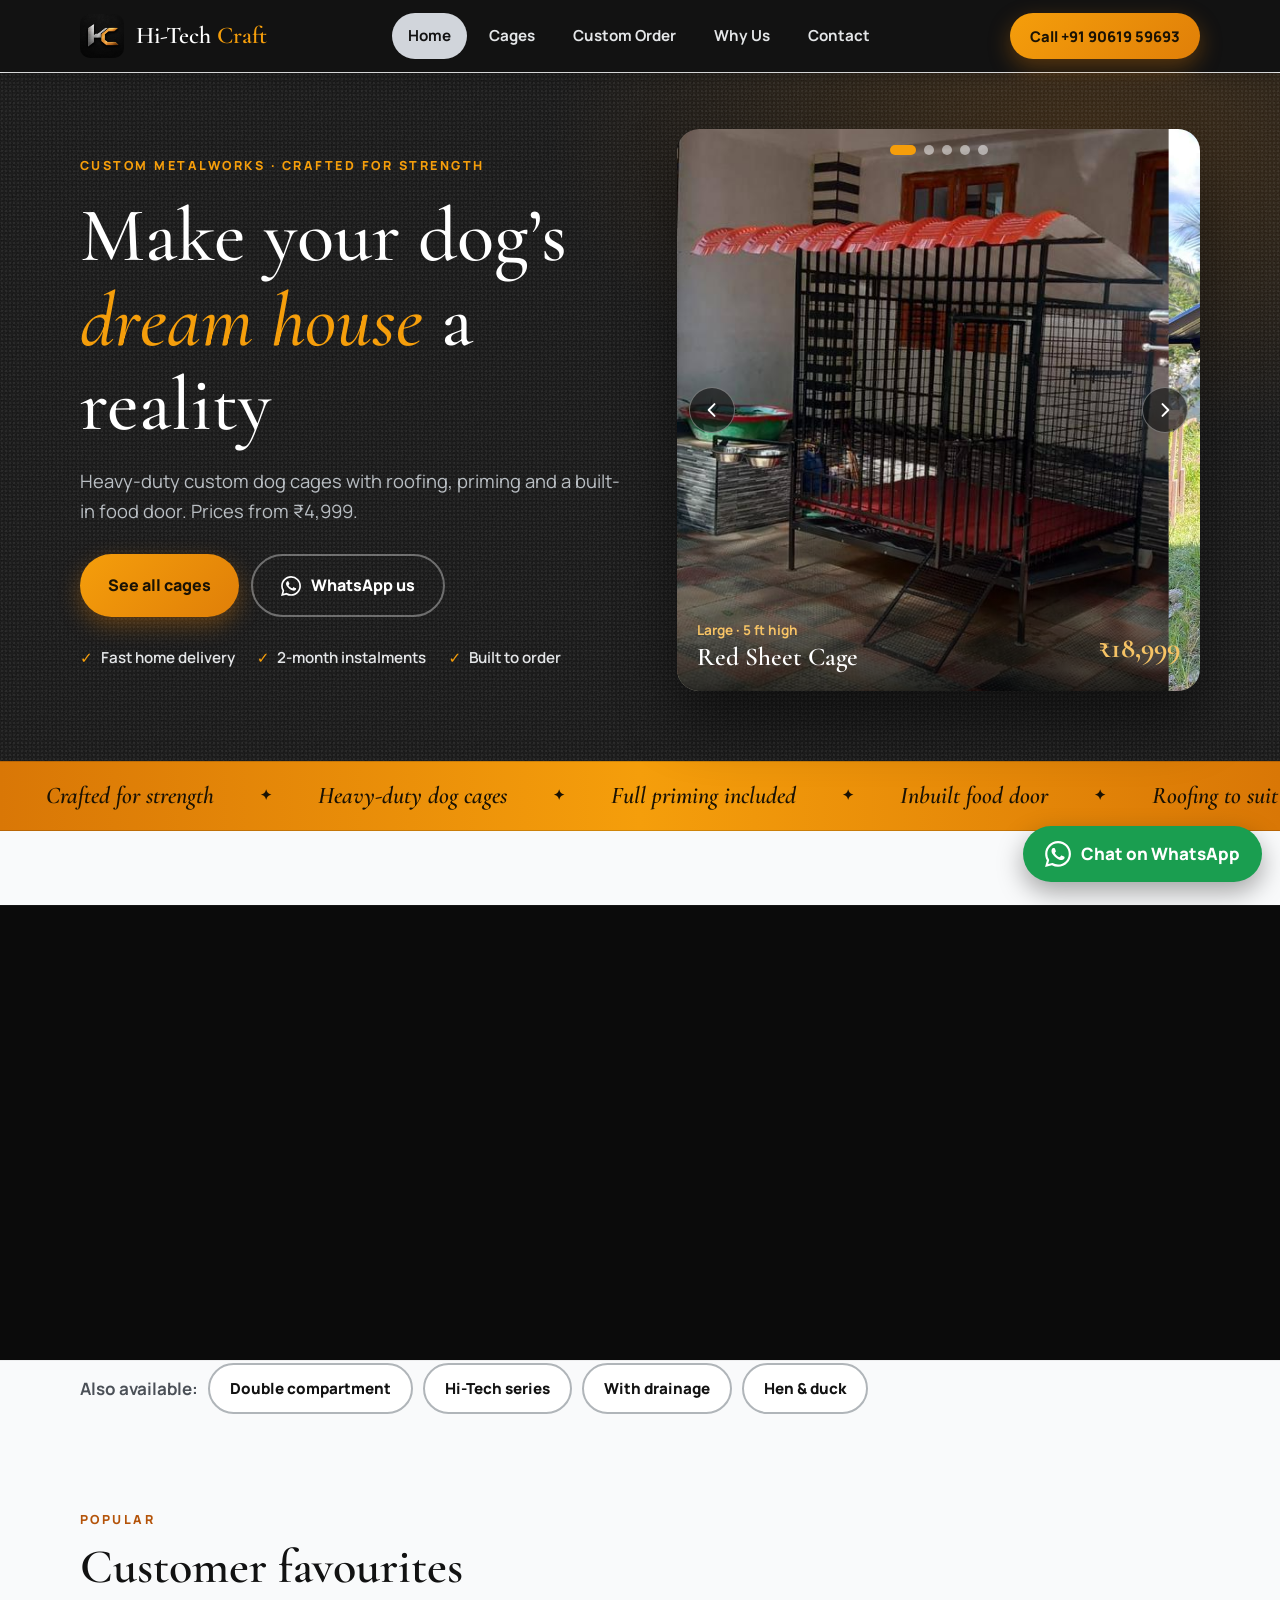
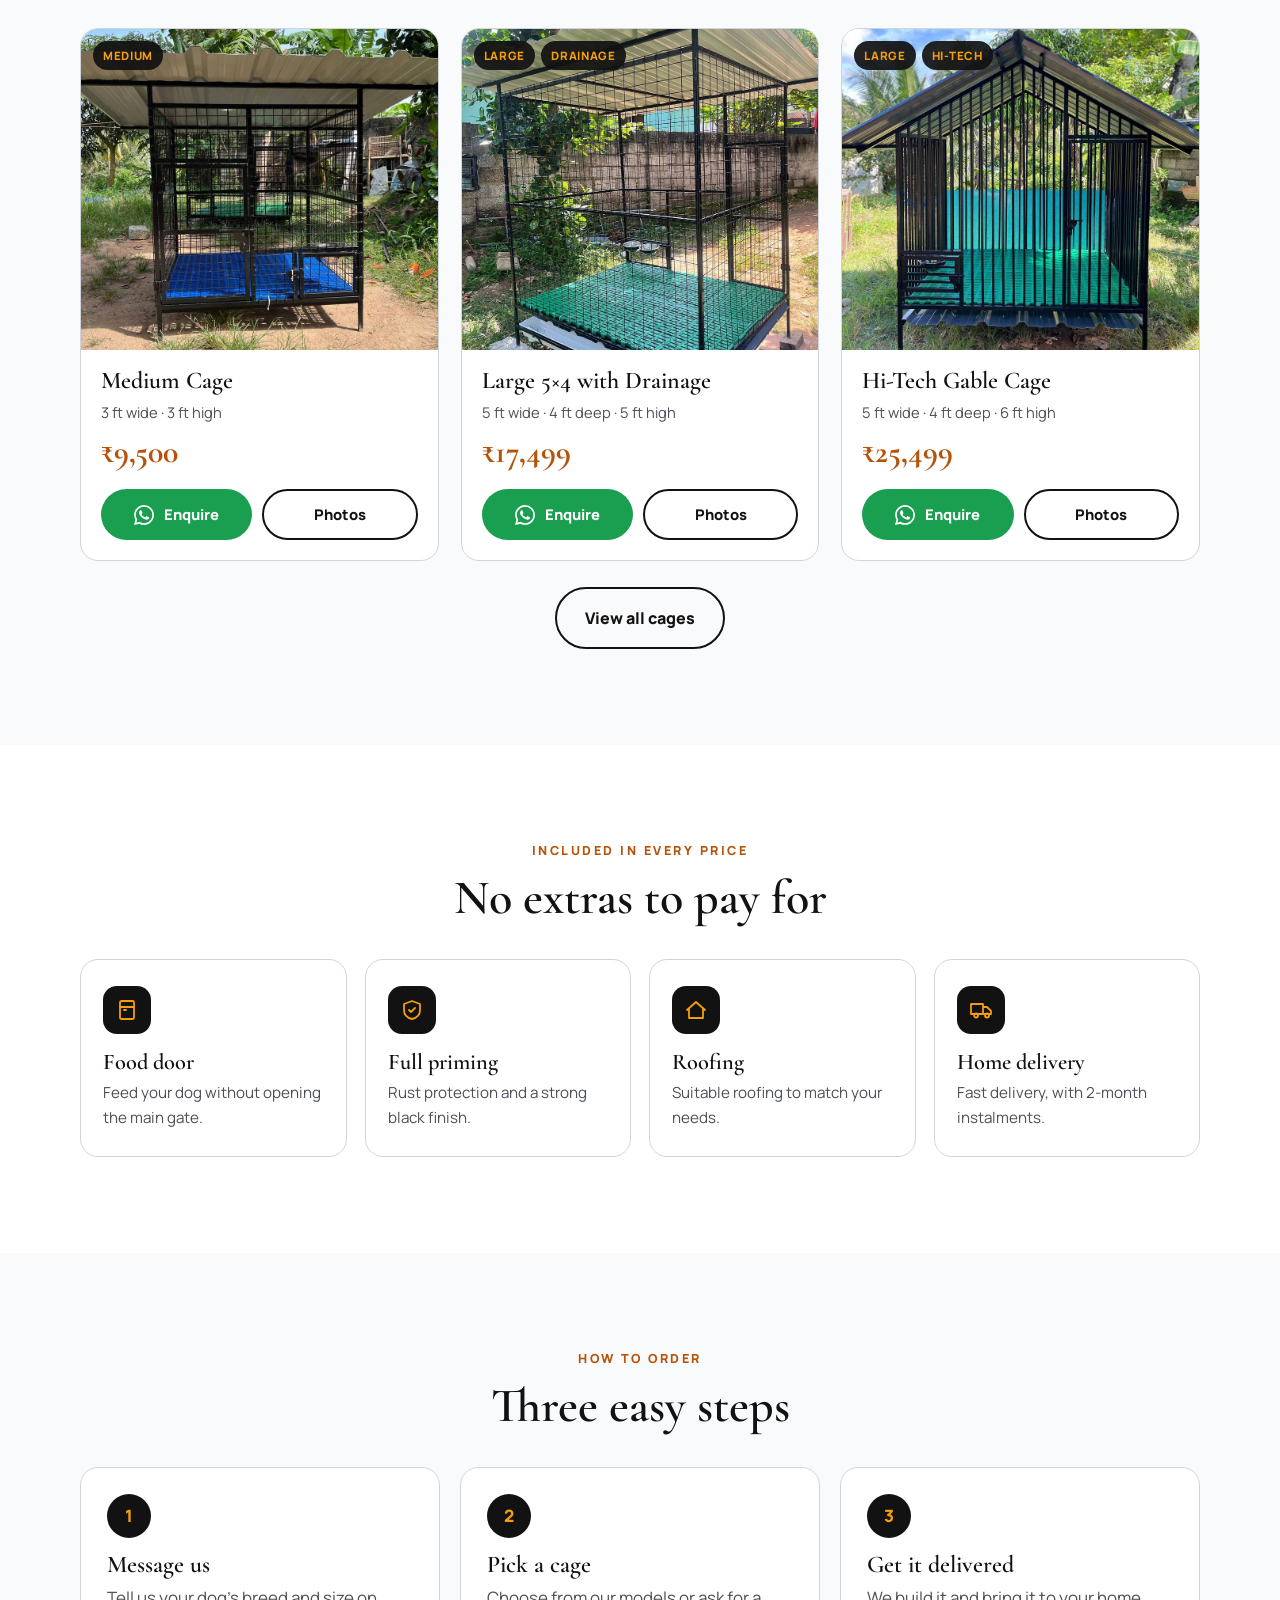
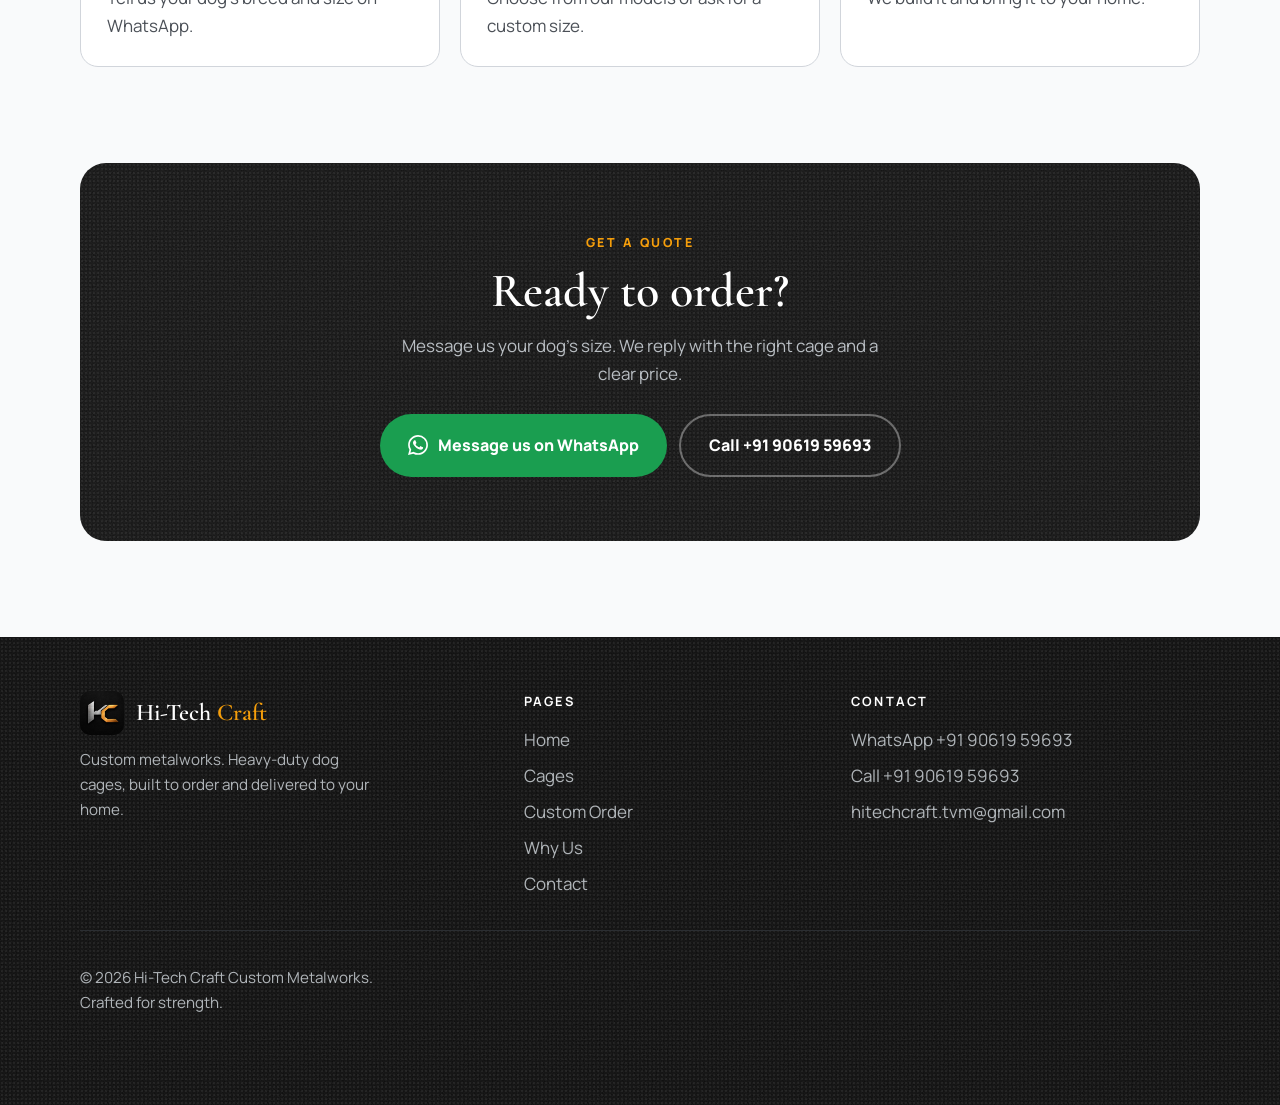
==== index.html @ 1e5988b5 "Add files via upload" ====
<!doctype html>
<html lang="en">
<head>
<meta charset="utf-8">
<meta name="viewport" content="width=device-width,initial-scale=1">
<title>Hi-Tech Craft | Custom Dog Cages</title>
<meta name="description" content="Heavy-duty custom dog cages from ₹4,999 with roofing, priming and a food door. Home delivery and 2-month instalments.">
<link rel="preconnect" href="https://fonts.googleapis.com"><link rel="preconnect" href="https://fonts.gstatic.com" crossorigin>
<link href="https://fonts.googleapis.com/css2?family=Cormorant+Garamond:ital,wght@0,500;0,600;0,700;1,500&family=Manrope:wght@500;600;700;800&display=swap" rel="stylesheet">
<link rel="stylesheet" href="css/style.css">
<script>(function(){var d=document.documentElement;try{if(matchMedia('(prefers-reduced-motion: reduce)').matches)return;d.classList.add('mo');if(document.getElementById&&/(^|\/)(index\.html)?$/.test(location.pathname)&&!sessionStorage.getItem('htc_intro')){d.classList.add('intro');sessionStorage.setItem('htc_intro','1')}setTimeout(function(){d.classList.add('go')},4500)}catch(e){}})()</script>
</head>
<body>
<div id="intro" aria-hidden="true"><div class="in-panel in-top"></div><div class="in-panel in-bot"></div><div class="in-glow"></div>
<div class="in-center"><div class="in-mark"><svg viewBox="0 0 104 104"><circle cx="52" cy="52" r="48"/></svg><img src="img/c00.jpg" alt=""></div>
<div class="in-name"><span>Hi-Tech</span><span>Craft</span></div><div class="in-line"></div><div class="in-tag">Crafted for strength</div></div></div>
<div id="progress"></div>
<header class="site-header"><div class="wrap nav">
<a class="brand" href="index.html"><img src="img/c00.jpg" alt=""><b>Hi-Tech <i>Craft</i></b></a>
<ul class="menu"><li><a href="index.html" class="active" aria-current="page">Home</a></li><li><a href="catalog.html">Cages</a></li><li><a href="custom.html">Custom Order</a></li><li><a href="why-us.html">Why Us</a></li><li><a href="contact.html">Contact</a></li></ul>
<a class="btn btn-gold btn-sm btn-call" href="tel:+919061959693">Call +91 90619 59693</a>
<button class="burger" aria-label="Open menu" aria-expanded="false">Menu</button>
</div></header>
<section class="hero"><div class="wrap hero-grid">
<div><span class="eyebrow">Custom metalworks · Crafted for strength</span>
<h1>Make your dog’s <em>dream house</em> a reality</h1>
<p class="lead">Heavy-duty custom dog cages with roofing, priming and a built-in food door. Prices from ₹4,999.</p>
<div class="cta-row"><a class="btn btn-gold" href="catalog.html">See all cages</a><a class="btn btn-ghost" target="_blank" rel="noopener" href="https://wa.me/919061959693?text=Hi%20Hi-Tech%20Craft%2C%20I%27d%20like%20to%20know%20more%20about%20your%20dog%20cages."><svg viewBox="0 0 24 24" fill="currentColor"><path d="M17.47 14.38c-.3-.15-1.76-.87-2.03-.97-.27-.1-.47-.15-.67.15-.2.3-.77.97-.94 1.16-.17.2-.35.22-.64.08-.3-.15-1.26-.46-2.39-1.48-.88-.79-1.48-1.76-1.65-2.06-.17-.3-.02-.46.13-.6.13-.13.3-.35.45-.52.15-.17.2-.3.3-.5.1-.2.05-.37-.03-.52-.07-.15-.67-1.61-.92-2.2-.24-.58-.49-.5-.67-.51h-.57c-.2 0-.52.07-.79.37-.27.3-1.04 1.02-1.04 2.48 0 1.46 1.07 2.88 1.21 3.07.15.2 2.1 3.2 5.08 4.49.71.3 1.26.49 1.69.62.71.23 1.36.2 1.87.12.57-.09 1.76-.72 2-1.41.25-.7.25-1.29.17-1.41-.07-.13-.27-.2-.57-.35m-5.42 7.4h-.01a9.87 9.87 0 01-5.03-1.38l-.36-.21-3.74.98 1-3.65-.24-.37a9.86 9.86 0 01-1.51-5.26c0-5.45 4.44-9.88 9.89-9.88 2.64 0 5.12 1.03 6.99 2.9a9.83 9.83 0 012.89 6.99c0 5.45-4.44 9.88-9.88 9.88m8.41-18.3A11.82 11.82 0 0012.05 0C5.5 0 .16 5.34.16 11.89c0 2.1.55 4.14 1.59 5.95L.06 24l6.3-1.65a11.88 11.88 0 005.69 1.45h.01c6.55 0 11.89-5.34 11.89-11.89 0-3.18-1.24-6.17-3.48-8.41z"/></svg> WhatsApp us</a></div>
<ul class="perks"><li>Fast home delivery</li><li>2-month instalments</li><li>Built to order</li></ul></div>
<div class="carousel" id="heroCar" aria-label="Featured cages"></div>
</div></section>
<div class="marquee" aria-hidden="true"><div class="mq"><span>Crafted for strength</span><span>Heavy-duty dog cages</span><span>Full priming included</span><span>Inbuilt food door</span><span>Roofing to suit you</span><span>Made to order</span><span>2-month instalments</span><span>Fast home delivery</span><span>Crafted for strength</span><span>Heavy-duty dog cages</span><span>Full priming included</span><span>Inbuilt food door</span><span>Roofing to suit you</span><span>Made to order</span><span>2-month instalments</span><span>Fast home delivery</span></div></div>

<section class="sec"><div class="wrap">
<div class="sec-head rv"><span class="eyebrow">Step 1</span><h2>Choose a size</h2></div>
<div class="sizes">
<a class="size rv" href="catalog.html#small"><img src="img/c10.jpg" alt="" loading="lazy"><div><h3>Small</h3><p>Puppies and small breeds<br><b>From ₹4,999</b></p></div></a>
<a class="size rv" href="catalog.html#medium"><img src="img/c06.jpg" alt="" loading="lazy"><div><h3>Medium</h3><p>Everyday family dogs<br><b>₹9,500</b></p></div></a>
<a class="size rv" href="catalog.html#large"><img src="img/c16.jpg" alt="" loading="lazy"><div><h3>Large</h3><p>Big, active breeds<br><b>From ₹13,000</b></p></div></a>
</div>
<div class="more-types rv"><span>Also available:</span><a class="chip" href="catalog.html#double">Double compartment</a><a class="chip" href="catalog.html#hitech">Hi-Tech series</a><a class="chip" href="catalog.html#drainage">With drainage</a><a class="chip" href="catalog.html#birds">Hen &amp; duck</a></div>
</div></section>

<section class="sec" style="padding-top:0"><div class="wrap">
<div class="sec-head rv"><span class="eyebrow">Popular</span><h2>Customer favourites</h2></div>
<div class="pgrid" id="popular"></div>
<p style="margin-top:26px;text-align:center"><a class="btn btn-line" href="catalog.html">View all cages</a></p>
</div></section>

<section class="sec" style="background:var(--card)"><div class="wrap">
<div class="sec-head center rv"><span class="eyebrow">Included in every price</span><h2>No extras to pay for</h2></div>
<div class="feats">
<div class="feat rv"><div class="ic"><svg viewBox="0 0 24 24" fill="none" stroke="currentColor" stroke-width="1.8" stroke-linecap="round" stroke-linejoin="round"><rect x="5" y="3" width="14" height="18" rx="1.5"/><path d="M9 12h2M5 9h14"/></svg></div><h3>Food door</h3><p>Feed your dog without opening the main gate.</p></div>
<div class="feat rv"><div class="ic"><svg viewBox="0 0 24 24" fill="none" stroke="currentColor" stroke-width="1.8" stroke-linecap="round" stroke-linejoin="round"><path d="M12 3l8 3v6c0 5-3.5 8-8 9-4.5-1-8-4-8-9V6z"/><path d="M9 12l2 2 4-4"/></svg></div><h3>Full priming</h3><p>Rust protection and a strong black finish.</p></div>
<div class="feat rv"><div class="ic"><svg viewBox="0 0 24 24" fill="none" stroke="currentColor" stroke-width="1.8" stroke-linecap="round" stroke-linejoin="round"><path d="M3 12l9-8 9 8"/><path d="M5 11v9h14v-9"/></svg></div><h3>Roofing</h3><p>Suitable roofing to match your needs.</p></div>
<div class="feat rv"><div class="ic"><svg viewBox="0 0 24 24" fill="none" stroke="currentColor" stroke-width="1.8" stroke-linecap="round" stroke-linejoin="round"><path d="M2 6h12v10H2zM14 9h4l4 4v3h-8z"/><circle cx="7" cy="17.5" r="2"/><circle cx="18" cy="17.5" r="2"/></svg></div><h3>Home delivery</h3><p>Fast delivery, with 2-month instalments.</p></div>
</div></div></section>

<section class="sec"><div class="wrap">
<div class="sec-head center rv"><span class="eyebrow">How to order</span><h2>Three easy steps</h2></div>
<div class="steps">
<div class="step rv"><h3>Message us</h3><p>Tell us your dog’s breed and size on WhatsApp.</p></div>
<div class="step rv"><h3>Pick a cage</h3><p>Choose from our models or ask for a custom size.</p></div>
<div class="step rv"><h3>Get it delivered</h3><p>We build it and bring it to your home.</p></div>
</div></div></section>
<section class="sec" style="padding-top:0"><div class="wrap"><div class="band rv"><span class="eyebrow">Get a quote</span><h2>Ready to order?</h2><p>Message us your dog’s size. We reply with the right cage and a clear price.</p>
<div class="cta-row"><a class="btn btn-wa" target="_blank" rel="noopener" href="https://wa.me/919061959693?text=Hi%20Hi-Tech%20Craft%2C%20I%27d%20like%20to%20know%20more%20about%20your%20dog%20cages."><svg viewBox="0 0 24 24" fill="currentColor"><path d="M17.47 14.38c-.3-.15-1.76-.87-2.03-.97-.27-.1-.47-.15-.67.15-.2.3-.77.97-.94 1.16-.17.2-.35.22-.64.08-.3-.15-1.26-.46-2.39-1.48-.88-.79-1.48-1.76-1.65-2.06-.17-.3-.02-.46.13-.6.13-.13.3-.35.45-.52.15-.17.2-.3.3-.5.1-.2.05-.37-.03-.52-.07-.15-.67-1.61-.92-2.2-.24-.58-.49-.5-.67-.51h-.57c-.2 0-.52.07-.79.37-.27.3-1.04 1.02-1.04 2.48 0 1.46 1.07 2.88 1.21 3.07.15.2 2.1 3.2 5.08 4.49.71.3 1.26.49 1.69.62.71.23 1.36.2 1.87.12.57-.09 1.76-.72 2-1.41.25-.7.25-1.29.17-1.41-.07-.13-.27-.2-.57-.35m-5.42 7.4h-.01a9.87 9.87 0 01-5.03-1.38l-.36-.21-3.74.98 1-3.65-.24-.37a9.86 9.86 0 01-1.51-5.26c0-5.45 4.44-9.88 9.89-9.88 2.64 0 5.12 1.03 6.99 2.9a9.83 9.83 0 012.89 6.99c0 5.45-4.44 9.88-9.88 9.88m8.41-18.3A11.82 11.82 0 0012.05 0C5.5 0 .16 5.34.16 11.89c0 2.1.55 4.14 1.59 5.95L.06 24l6.3-1.65a11.88 11.88 0 005.69 1.45h.01c6.55 0 11.89-5.34 11.89-11.89 0-3.18-1.24-6.17-3.48-8.41z"/></svg> Message us on WhatsApp</a><a class="btn btn-ghost" href="tel:+919061959693">Call +91 90619 59693</a></div></div></div></section>

<footer class="footer"><div class="wrap">
<div class="foot-grid">
<div><a class="brand" href="index.html"><img src="img/c00.jpg" alt=""><b>Hi-Tech <i>Craft</i></b></a><p>Custom metalworks. Heavy-duty dog cages, built to order and delivered to your home.</p></div>
<div><h4>Pages</h4><ul><li><a href="index.html">Home</a></li><li><a href="catalog.html">Cages</a></li><li><a href="custom.html">Custom Order</a></li><li><a href="why-us.html">Why Us</a></li><li><a href="contact.html">Contact</a></li></ul></div>
<div><h4>Contact</h4><ul><li><a target="_blank" rel="noopener" href="https://wa.me/919061959693?text=Hi%20Hi-Tech%20Craft%2C%20I%27d%20like%20to%20know%20more%20about%20your%20dog%20cages.">WhatsApp +91 90619 59693</a></li><li><a href="tel:+919061959693">Call +91 90619 59693</a></li><li><a href="mailto:hitechcraft.tvm@gmail.com">hitechcraft.tvm@gmail.com</a></li></ul></div>
</div>
<p class="foot-bot">© <span data-year></span> Hi-Tech Craft Custom Metalworks. Crafted for strength.</p>
</div></footer>
<a class="fab" target="_blank" rel="noopener" href="https://wa.me/919061959693?text=Hi%20Hi-Tech%20Craft%2C%20I%27d%20like%20to%20know%20more%20about%20your%20dog%20cages."><svg viewBox="0 0 24 24" fill="currentColor"><path d="M17.47 14.38c-.3-.15-1.76-.87-2.03-.97-.27-.1-.47-.15-.67.15-.2.3-.77.97-.94 1.16-.17.2-.35.22-.64.08-.3-.15-1.26-.46-2.39-1.48-.88-.79-1.48-1.76-1.65-2.06-.17-.3-.02-.46.13-.6.13-.13.3-.35.45-.52.15-.17.2-.3.3-.5.1-.2.05-.37-.03-.52-.07-.15-.67-1.61-.92-2.2-.24-.58-.49-.5-.67-.51h-.57c-.2 0-.52.07-.79.37-.27.3-1.04 1.02-1.04 2.48 0 1.46 1.07 2.88 1.21 3.07.15.2 2.1 3.2 5.08 4.49.71.3 1.26.49 1.69.62.71.23 1.36.2 1.87.12.57-.09 1.76-.72 2-1.41.25-.7.25-1.29.17-1.41-.07-.13-.27-.2-.57-.35m-5.42 7.4h-.01a9.87 9.87 0 01-5.03-1.38l-.36-.21-3.74.98 1-3.65-.24-.37a9.86 9.86 0 01-1.51-5.26c0-5.45 4.44-9.88 9.89-9.88 2.64 0 5.12 1.03 6.99 2.9a9.83 9.83 0 012.89 6.99c0 5.45-4.44 9.88-9.88 9.88m8.41-18.3A11.82 11.82 0 0012.05 0C5.5 0 .16 5.34.16 11.89c0 2.1.55 4.14 1.59 5.95L.06 24l6.3-1.65a11.88 11.88 0 005.69 1.45h.01c6.55 0 11.89-5.34 11.89-11.89 0-3.18-1.24-6.17-3.48-8.41z"/></svg> Chat on WhatsApp</a>
<div class="modal" id="modal"></div>
<script src="js/products.js"></script>
<script src="js/app.js"></script>
</body>
</html>
---- css/style.css ----
:root{
  --ink:#121212; --ink-2:#1a1a1a; --steel:#b0b5b9; --card:#ffffff; --wheat:#d1d5db;
  --amber:#b45309; --gold:#f59e0b; --gold-soft:#f6c365;
  --paper:#f9fafb; --white:#fff; --line:#d1d5db; --muted:#4b5057;
  --wa:#1a9e50;
  --serif:'Cormorant Garamond',Georgia,serif;
  --sans:'Manrope',system-ui,-apple-system,'Segoe UI',sans-serif;
}
*{box-sizing:border-box;margin:0;padding:0}
html{scroll-behavior:smooth;scroll-padding-top:84px}
body{padding-top:73px;font-family:var(--sans);background:var(--paper);color:var(--ink);line-height:1.65;font-size:17px;overflow-x:hidden}
img{max-width:100%;display:block}
a{color:inherit;text-decoration:none}
button{font:inherit;cursor:pointer;border:0;background:none;color:inherit}
:focus-visible{outline:3px solid var(--gold);outline-offset:3px}
.wrap{width:min(1120px,100% - 40px);margin-inline:auto}
h1,h2,h3{font-family:var(--serif);font-weight:600;line-height:1.1}
h2{font-size:clamp(2rem,4.6vw,3rem)}
.eyebrow{font-size:.78rem;letter-spacing:.2em;text-transform:uppercase;font-weight:800;color:var(--amber)}
.dark .eyebrow,.hero .eyebrow,.band .eyebrow,.phead .eyebrow{color:var(--gold)}
.lead{font-size:1.15rem;color:var(--muted);max-width:56ch}
.sec{padding:clamp(56px,8vw,96px) 0}
.sec-head{margin-bottom:34px;display:flex;flex-direction:column;gap:10px}
.sec-head h2{max-width:20ch}
.center{align-items:center;text-align:center}
.center h2{max-width:none}

/* header */
.site-header{position:fixed;top:0;left:0;right:0;z-index:100;background:var(--ink);color:#fff;box-shadow:0 2px 16px rgba(0,0,0,.25)}
.nav{display:flex;align-items:center;justify-content:space-between;gap:18px;min-height:72px}
.brand{display:flex;align-items:center;gap:12px}
.brand img{width:44px;height:44px;border-radius:10px}
.brand b{color:#fff;font-family:var(--serif);font-size:1.5rem;font-weight:600;line-height:1}
.brand b i{font-style:normal;color:var(--gold)}
.menu{display:flex;gap:6px;list-style:none}
.menu a{display:block;padding:10px 16px;border-radius:999px;font-weight:700;font-size:.95rem;color:#e4e6e8}
.menu a:hover{background:rgba(255,255,255,.1)}
.menu a.active{background:var(--wheat);color:var(--ink)}
.burger{display:none;width:48px;height:48px;border-radius:12px;border:1px solid rgba(255,255,255,.3);font-weight:800;font-size:.8rem}

/* buttons */
.btn{display:inline-flex;align-items:center;justify-content:center;gap:10px;padding:16px 28px;min-height:54px;border-radius:999px;font-weight:800;font-size:1rem;transition:transform .2s,box-shadow .2s,background .2s}
.btn svg{width:20px;height:20px;flex:none}
.btn:hover{transform:translateY(-2px)}
.btn-gold{background:linear-gradient(135deg,var(--gold),#e07f08);color:#1a1204;box-shadow:0 8px 22px rgba(217,119,6,.35)}
.btn-wa{background:var(--wa);color:#fff}
.btn-wa:hover{background:#158545}
.btn-ghost{border:2px solid rgba(255,255,255,.35);color:#fff}
.btn-ghost:hover{background:var(--card);color:var(--ink)}
.btn-line{border:2px solid var(--ink)}
.btn-line:hover{background:var(--ink);color:#fff}
.btn-sm{padding:11px 20px;min-height:44px;font-size:.92rem}
.cta-row{display:flex;gap:12px;flex-wrap:wrap}

/* hero */
.hero{background:radial-gradient(900px 500px at 85% 10%,rgba(217,119,6,.18),transparent 60%),var(--ink);color:#fff;padding:56px 0 70px}
.hero-grid{display:grid;grid-template-columns:1.05fr 1fr;gap:48px;align-items:center}
.hero h1,.phead h1,.band h2{color:#fff}
.hero h1{font-size:clamp(2.7rem,6vw,4.8rem);font-weight:500;margin:16px 0 18px}
.hero h1 em{color:var(--gold);font-style:italic}
.hero .lead{color:#b9bec3;margin-bottom:28px}
.perks{display:flex;gap:10px 22px;flex-wrap:wrap;margin-top:28px;list-style:none;color:#e4e6e8;font-weight:600;font-size:.95rem}
.perks li::before{content:"✓";color:var(--gold);font-weight:800;margin-right:8px}

/* carousel */
.carousel{position:relative;border-radius:22px;overflow:hidden;background:#000;aspect-ratio:4/4.3;box-shadow:0 30px 60px rgba(0,0,0,.45)}
.car-track{display:flex;height:100%;transition:transform .7s ease}
.car-slide{flex:0 0 100%;position:relative;height:100%}
.car-slide img{width:100%;height:100%;object-fit:cover}
.car-slide::after{content:"";position:absolute;inset:0;background:linear-gradient(to top,rgba(0,0,0,.8),transparent 45%)}
.car-cap{position:absolute;left:20px;right:20px;bottom:20px;z-index:2;display:flex;justify-content:space-between;align-items:flex-end;gap:12px}
.car-cap h3{font-size:1.6rem;color:#fff}
.car-cap small{color:var(--gold-soft);font-weight:700;font-size:.85rem}
.car-cap .pr{font-family:var(--serif);font-size:1.8rem;font-weight:700;color:var(--gold-soft)}
.arrow{width:46px;height:46px;border-radius:50%;background:rgba(18,18,18,.65);color:#fff;display:grid;place-items:center;border:1px solid rgba(255,255,255,.35)}
.arrow:hover{background:var(--gold);color:#1a1204}
.arrow svg{width:20px;height:20px}
.car-ctrl{position:absolute;top:50%;left:12px;right:12px;display:flex;justify-content:space-between;transform:translateY(-50%);z-index:3;pointer-events:none}
.car-ctrl .arrow{pointer-events:auto}
.dots{position:absolute;top:16px;left:0;right:0;display:flex;justify-content:center;gap:8px;z-index:3}
.dots button{width:10px;height:10px;border-radius:50%;background:rgba(255,255,255,.5)}
.dots button.on{background:var(--gold);width:26px;border-radius:6px}

/* size cards */
.sizes{display:grid;grid-template-columns:repeat(3,1fr);gap:20px}
.size{position:relative;border-radius:20px;overflow:hidden;aspect-ratio:4/3.3;display:flex;align-items:flex-end;padding:22px;color:#fff;isolation:isolate}
.size img{position:absolute;inset:0;width:100%;height:100%;object-fit:cover;z-index:-2;transition:transform .6s}
.size::before{content:"";position:absolute;inset:0;background:linear-gradient(to top,rgba(0,0,0,.85),rgba(0,0,0,.05) 65%);z-index:-1}
.size:hover img{transform:scale(1.05)}
.size h3{font-size:2rem;color:#fff}
.size p{font-size:.95rem;color:#e4e6e8}
.size b{color:var(--gold-soft)}
.more-types{margin-top:22px;display:flex;gap:10px;flex-wrap:wrap;align-items:center}
.more-types span{font-weight:700;color:var(--muted)}

/* features */
.feats{display:grid;grid-template-columns:repeat(4,1fr);gap:18px}
.feat{background:var(--card);border:1px solid var(--line);border-radius:18px;padding:26px 22px}
.feat .ic{width:48px;height:48px;border-radius:14px;background:var(--ink);color:var(--gold);display:grid;place-items:center;margin-bottom:16px}
.feat .ic svg{width:24px;height:24px}
.feat h3{font-size:1.4rem;margin-bottom:6px}
.feat p{color:var(--muted);font-size:.95rem}

/* steps */
.steps{display:grid;grid-template-columns:repeat(3,1fr);gap:20px;counter-reset:s}
.step{counter-increment:s;background:var(--card);border:1px solid var(--line);border-radius:18px;padding:26px}
.step::before{content:counter(s);display:grid;place-items:center;width:44px;height:44px;border-radius:50%;background:var(--ink);color:var(--gold);font-weight:800;margin-bottom:14px}
.step h3{font-size:1.5rem;margin-bottom:6px}
.step p{color:var(--muted)}

/* band */
.band{background:var(--ink);color:#fff;border-radius:26px;padding:clamp(36px,6vw,64px);text-align:center}
.band h2{max-width:18ch;margin:10px auto 14px}
.band p{color:#b9bec3;max-width:50ch;margin:0 auto 26px}
.band .cta-row{justify-content:center}

/* product cards */
.pgrid{display:grid;grid-template-columns:repeat(3,1fr);gap:22px}
.pcard{background:var(--card);border:1px solid var(--line);border-radius:18px;overflow:hidden;display:flex;flex-direction:column;color:var(--ink)}
.pimg{aspect-ratio:1/.9;overflow:hidden;position:relative;background:#e5e7ea;cursor:pointer;display:block;width:100%}
.pimg img{width:100%;height:100%;object-fit:cover;transition:transform .5s}
.pimg:hover img{transform:scale(1.04)}
.ptag{position:absolute;top:12px;left:12px;display:flex;gap:6px;flex-wrap:wrap}
.ptag span{background:rgba(18,18,18,.92);color:var(--gold);font-size:.72rem;letter-spacing:.06em;text-transform:uppercase;font-weight:800;padding:5px 10px;border-radius:999px}
.pbody{padding:18px 20px 20px;display:flex;flex-direction:column;gap:6px;flex:1}
.pbody h3{font-size:1.5rem}
.pdims{font-size:.92rem;color:var(--muted)}
.price{font-family:var(--serif);font-size:2rem;font-weight:700;color:var(--amber);line-height:1.1;margin-top:4px}
.pact{display:flex;gap:10px;margin-top:auto;padding-top:14px}
.pact .btn{flex:1;padding-inline:14px}

/* filters */
.filters{display:flex;gap:12px;flex-wrap:wrap;justify-content:space-between;align-items:center;margin-bottom:12px}
.chips{display:flex;gap:8px;flex-wrap:wrap}
.chip{padding:11px 20px;min-height:46px;border-radius:999px;border:2px solid #b0b5b9;background:var(--card);font-weight:800;font-size:.95rem}
.chip:hover{border-color:var(--ink)}
.chip.on{background:var(--ink);color:var(--gold);border-color:var(--ink)}
select{font:inherit;font-weight:700;padding:11px 14px;min-height:46px;border-radius:12px;border:2px solid #b0b5b9;background:var(--card);color:var(--ink)}
.count{color:var(--muted);margin-bottom:22px}
.empty{grid-column:1/-1;text-align:center;padding:50px 0;color:var(--muted)}

/* page head */
.phead{background:var(--ink);color:#fff;padding:48px 0 52px}
.phead h1{font-size:clamp(2.4rem,5.5vw,4rem);font-weight:500;margin:10px 0 12px}
.phead h1 em{color:var(--gold);font-style:italic}
.phead .lead{color:#b9bec3}

/* split */
.split{display:grid;grid-template-columns:1fr 1fr;gap:48px;align-items:center}
.frame{border-radius:22px;overflow:hidden;aspect-ratio:4/3.4}
.frame img{width:100%;height:100%;object-fit:cover}
.tick{list-style:none;margin:20px 0 26px;display:grid;gap:12px}
.tick li{display:flex;gap:12px;font-weight:600}
.tick li::before{content:"✓";flex:none;width:26px;height:26px;border-radius:50%;background:var(--ink);color:var(--gold);display:grid;place-items:center;font-size:.85rem;font-weight:800;margin-top:1px}
.opts{display:flex;flex-wrap:wrap;gap:10px;margin:20px 0 26px}
.opts span{padding:9px 16px;border:2px solid #b0b5b9;border-radius:999px;font-weight:700;font-size:.92rem;background:var(--card)}

/* contact + form */
.contact-grid{display:grid;grid-template-columns:.9fr 1.1fr;gap:40px;align-items:start}
.ccard{display:flex;gap:16px;align-items:center;padding:20px;border-radius:16px;background:var(--card);border:1px solid var(--line);margin-bottom:14px}
.ccard:hover{border-color:var(--amber)}
.ccard .ic{flex:none;width:52px;height:52px;border-radius:14px;display:grid;place-items:center;background:var(--ink);color:var(--gold)}
.ccard .ic svg{width:26px;height:26px}
.ccard small{display:block;font-size:.75rem;letter-spacing:.14em;text-transform:uppercase;color:var(--muted);font-weight:800}
.ccard b{font-size:1.1rem;word-break:break-word}
form.card{background:var(--card);border:1px solid var(--line);border-radius:22px;padding:clamp(22px,4vw,38px)}
form h2{font-size:2rem;margin-bottom:6px}
form>p{color:var(--muted);margin-bottom:20px}
.row{display:grid;grid-template-columns:1fr 1fr;gap:14px}
.field{margin-bottom:16px;display:flex;flex-direction:column;gap:6px}
.field label{font-weight:800;font-size:.9rem}
.field input,.field select,.field textarea{font:inherit;padding:14px 16px;min-height:52px;border-radius:12px;border:2px solid #b0b5b9;background:var(--card);color:var(--ink);width:100%}
.field input:focus,.field select:focus,.field textarea:focus{outline:0;border-color:var(--amber)}
.field textarea{min-height:110px;resize:vertical}
.fnote{font-size:.9rem;color:var(--muted);margin-top:14px}
.fnote a{text-decoration:underline}

/* footer */
.footer{background:#0b0b0b;color:#b0b5b9;padding:54px 0 90px}
.foot-grid{display:grid;grid-template-columns:1.4fr 1fr 1.2fr;gap:36px;padding-bottom:32px;border-bottom:1px solid #2b2e32}
.footer h4{font-family:var(--sans);font-size:.8rem;letter-spacing:.18em;text-transform:uppercase;color:#fff;margin-bottom:14px}
.footer ul{list-style:none;display:grid;gap:8px}
.footer a:hover{color:var(--gold)}
.footer .brand b{color:#fff}
.footer p{margin-top:12px;max-width:34ch;font-size:.95rem}
.foot-bot{padding-top:22px;font-size:.88rem}

/* floating whatsapp */
.fab{position:fixed;right:18px;bottom:18px;z-index:90;display:flex;align-items:center;gap:10px;padding:14px 22px;border-radius:999px;background:var(--wa);color:#fff;font-weight:800;box-shadow:0 10px 26px rgba(0,0,0,.35)}
.fab svg{width:26px;height:26px}
.fab:hover{background:#158545}

/* modal */
.modal{position:fixed;inset:0;z-index:300;display:none;align-items:center;justify-content:center;padding:16px}
.modal.open{display:flex}
.modal-bg{position:absolute;inset:0;background:rgba(0,0,0,.8)}
.modal-box{position:relative;background:var(--card);border-radius:22px;width:min(960px,100%);max-height:92vh;overflow:auto;display:grid;grid-template-columns:1.05fr 1fr}
.modal-gal{background:var(--ink-2);position:relative}
.modal-gal .mimg{width:100%;height:100%;object-fit:cover;aspect-ratio:1/1.05}
.mthumbs{position:absolute;left:14px;bottom:14px;display:flex;gap:8px}
.mthumbs button{width:56px;height:56px;border-radius:10px;overflow:hidden;border:3px solid transparent;opacity:.75}
.mthumbs button.on{border-color:var(--gold);opacity:1}
.mthumbs img{width:100%;height:100%;object-fit:cover}
.modal-info{padding:clamp(22px,4vw,38px);display:flex;flex-direction:column;gap:12px}
.modal-info h3{font-size:2.2rem}
.modal-info .price{font-size:2.4rem}
.spec{display:flex;flex-wrap:wrap;gap:8px}
.spec span{background:#eef0f2;border:1px solid var(--line);border-radius:10px;padding:8px 12px;font-weight:700;font-size:.92rem}
.mclose{position:absolute;top:12px;right:12px;z-index:5;width:46px;height:46px;border-radius:50%;background:rgba(18,18,18,.88);color:#fff;font-size:1.3rem;font-weight:800}
.mclose:hover{background:var(--gold);color:var(--ink)}
.modal-gal .arrow{position:absolute;top:50%;transform:translateY(-50%)}
.modal-gal .prev{left:12px}.modal-gal .next{right:12px}


@media(max-width:960px){
  .hero-grid,.split,.contact-grid{grid-template-columns:1fr;gap:34px}
  .feats{grid-template-columns:repeat(2,1fr)}
  .pgrid{grid-template-columns:repeat(2,1fr)}
  .modal-box{grid-template-columns:1fr}
  .modal-gal .mimg{aspect-ratio:4/3}
}
@media(max-width:760px){
  .burger{display:block}
  .menu{position:absolute;top:100%;left:0;right:0;background:var(--ink);flex-direction:column;padding:10px 20px 20px;display:none;border-top:1px solid #333}
  .menu.open{display:flex}
  .menu a{padding:15px 16px;font-size:1.1rem}
  .sizes,.steps,.pgrid,.feats,.row,.foot-grid{grid-template-columns:1fr}
  .size{aspect-ratio:4/2.6}
  .btn{width:100%}
  .pact .btn{width:auto}
  .cta-row{width:100%}
  .fab{left:16px;right:16px;bottom:14px;justify-content:center;padding:16px}
  .nav .btn-call{display:none}
}
@media(prefers-reduced-motion:reduce){
  *{transition:none!important;scroll-behavior:auto!important}
  .rv{opacity:1;transform:none}
}

/* why us */
.feats-3{grid-template-columns:repeat(3,1fr)}
.tscroll{overflow-x:auto;border:1px solid var(--line);border-radius:18px;background:#fff}
.ptable{width:100%;border-collapse:collapse;min-width:560px}
.ptable th{background:var(--ink);color:#fff;text-align:left;font-size:.78rem;letter-spacing:.14em;text-transform:uppercase;padding:14px 18px}
.ptable td{padding:14px 18px;border-top:1px solid var(--line)}
.ptable tbody tr:nth-child(even){background:var(--paper)}
.ptable td.pr{font-family:var(--serif);font-size:1.3rem;font-weight:700;color:var(--amber);white-space:nowrap}
.tick li b{color:#fff}
@media(max-width:960px){.feats-3{grid-template-columns:repeat(2,1fr)}}
@media(max-width:760px){.feats-3{grid-template-columns:1fr}}

/* grain texture + marquee + progress */
.hero,.phead,.band,.footer{position:relative}
.hero::before,.phead::before,.band::before,.footer::before{content:"";position:absolute;inset:0;border-radius:inherit;pointer-events:none;background-image:radial-gradient(rgba(255,255,255,.06) 1px,transparent 1px),url("data:image/svg+xml;utf8,<svg xmlns='http://www.w3.org/2000/svg' width='160' height='160'><filter id='n'><feTurbulence type='fractalNoise' baseFrequency='.8' numOctaves='2' stitchTiles='stitch'/><feColorMatrix values='0 0 0 0 1 0 0 0 0 1 0 0 0 0 1 0 0 0 .09 0'/></filter><rect width='100%' height='100%' filter='url(%23n)'/></svg>");background-size:4px 4px,160px 160px;animation:grain 1.2s steps(6) infinite}
@keyframes grain{0%{background-position:0 0,0 0}20%{background-position:0 0,-30px 20px}40%{background-position:0 0,25px -35px}60%{background-position:0 0,-40px -10px}80%{background-position:0 0,15px 30px}100%{background-position:0 0,0 0}}
.hero>.wrap,.phead>.wrap,.band>*,.footer>.wrap{position:relative;z-index:1}
.marquee{background:var(--amber);background:linear-gradient(90deg,#d97706,#f59e0b,#d97706);color:#1a1204;overflow:hidden;white-space:nowrap;padding:14px 0;border-block:1px solid rgba(0,0,0,.15)}
.marquee .mq{display:inline-flex;gap:46px;padding-left:46px;animation:mq 34s linear infinite;will-change:transform}
.marquee:hover .mq{animation-play-state:paused}
.marquee span{font-family:var(--serif);font-size:1.5rem;font-weight:600;font-style:italic;display:inline-flex;align-items:center;gap:46px}
.marquee span::after{content:"✦";font-style:normal;font-size:.9rem}
@keyframes mq{to{transform:translateX(-50%)}}
#progress{position:fixed;top:0;left:0;height:3px;width:0;background:linear-gradient(90deg,var(--amber),var(--gold));z-index:200}
@media(prefers-reduced-motion:reduce){.marquee .mq,.hero::before,.phead::before,.band::before,.footer::before{animation:none!important}}

/* =========================================================
   MOTION: opening intro, hero entrance, scroll reveals
   ========================================================= */
:root{--ease:cubic-bezier(.2,.7,.2,1)}

/* ---- opening intro (index only, once per session) ---- */
#intro{position:fixed;inset:0;z-index:1000;display:none;place-items:center;cursor:pointer;transition:opacity .35s ease}
#intro.skip{opacity:0}
.intro #intro{display:grid}
.intro body{overflow:hidden}
.in-panel{position:absolute;left:0;right:0;height:50.5%;background:#0b0b0b;will-change:transform}
.in-top{top:0;animation:inTop .95s cubic-bezier(.77,0,.18,1) 1.9s forwards}
.in-bot{bottom:0;animation:inBot .95s cubic-bezier(.77,0,.18,1) 1.9s forwards}
@keyframes inTop{to{transform:translateY(-101%)}}
@keyframes inBot{to{transform:translateY(101%)}}
.in-glow{position:absolute;left:50%;top:50%;width:min(640px,120vw);aspect-ratio:1;translate:-50% -50%;background:radial-gradient(circle,rgba(245,158,11,.22),transparent 62%);opacity:0;animation:inFade 1s ease .1s forwards,inGone .4s ease 1.8s forwards}
.in-center{position:relative;z-index:2;display:flex;flex-direction:column;align-items:center;gap:16px;text-align:center;animation:inOut .5s ease 1.7s forwards}
@keyframes inOut{to{opacity:0;transform:scale(1.07)}}
@keyframes inFade{to{opacity:1}}
@keyframes inGone{to{opacity:0}}
.in-mark{position:relative;width:104px;height:104px;margin-bottom:6px}
.in-mark img{position:absolute;inset:10px;width:84px;height:84px;border-radius:20px;animation:inLogo .8s var(--ease) .15s both}
@keyframes inLogo{from{opacity:0;transform:scale(.5) rotate(-10deg)}to{opacity:1;transform:none}}
.in-mark svg{position:absolute;inset:0;width:100%;height:100%;transform:rotate(-90deg)}
.in-mark circle{fill:none;stroke:var(--gold);stroke-width:2;stroke-linecap:round;stroke-dasharray:302;stroke-dashoffset:302;animation:inRing 1.1s ease .3s forwards}
@keyframes inRing{to{stroke-dashoffset:0}}
.in-name{display:flex;gap:.28em;overflow:hidden;padding:0 .1em .14em;font-family:var(--serif);font-weight:600;line-height:1.05;font-size:clamp(2.3rem,8vw,3.6rem);color:#fff}
.in-name span{display:inline-block;transform:translateY(115%);animation:inUp .85s var(--ease) .7s forwards}
.in-name span+span{color:var(--gold);font-style:italic;animation-delay:.85s}
@keyframes inUp{to{transform:none}}
.in-line{height:2px;width:0;background:linear-gradient(90deg,transparent,var(--gold),transparent);animation:inLine .9s ease .95s forwards}
@keyframes inLine{to{width:min(260px,60vw)}}
.in-tag{font-size:.74rem;letter-spacing:.36em;text-transform:uppercase;font-weight:800;color:var(--gold-soft);opacity:0;transform:translateY(8px);animation:inTag .7s ease 1.15s forwards}
@keyframes inTag{to{opacity:1;transform:none}}

/* ---- entrance (header, hero, page headings) ---- */
.mo .site-header{transform:translateY(-100%)}
.mo.go .site-header{transform:none;transition:transform .8s var(--ease) .1s}
.mo .hero-grid>div:first-child>*,.mo .phead .wrap>*{opacity:0;transform:translateY(34px)}
.mo.go .hero-grid>div:first-child>*,.mo.go .phead .wrap>*{opacity:1;transform:none;transition:opacity 1s var(--ease),transform 1s var(--ease)}
.mo.go .hero-grid>div:first-child>:nth-child(2),.mo.go .phead .wrap>:nth-child(2){transition-delay:.12s}
.mo.go .hero-grid>div:first-child>:nth-child(3),.mo.go .phead .wrap>:nth-child(3){transition-delay:.26s}
.mo.go .hero-grid>div:first-child>:nth-child(4){transition-delay:.4s}
.mo.go .hero-grid>div:first-child>:nth-child(5){transition-delay:.52s}
.mo .hero .carousel{opacity:0;transform:translateY(50px) scale(.95)}
.mo.go .hero .carousel{opacity:1;transform:none;transition:opacity 1.1s var(--ease) .3s,transform 1.2s var(--ease) .3s}
.mo .hero .car-cap{opacity:0;transform:translateY(16px)}
.mo.go .hero .car-cap{opacity:1;transform:none;transition:opacity .8s ease 1s,transform .8s var(--ease) 1s}
/* h1 italic word glints in after the headline lands */
.mo .hero h1 em{background:linear-gradient(100deg,var(--gold) 40%,#fff3cf 50%,var(--gold) 60%) 0 0/250% 100% no-repeat;-webkit-background-clip:text;background-clip:text;-webkit-text-fill-color:transparent}
.mo.go .hero h1 em{animation:glint 1.6s ease 1s 1 forwards}
@keyframes glint{to{background-position:100% 0}}

/* ---- hero slide slow zoom ---- */
.car-slide img{transform:scale(1.12);transition:transform 6.5s ease-out}
.car-slide.on img{transform:scale(1)}

/* ---- scroll reveal ---- */
.js .rv{opacity:0;transform:translate3d(0,34px,0);transition:opacity .85s var(--ease) var(--d,0ms),transform .95s var(--ease) var(--d,0ms)}
.js .rv[data-rv=left]{transform:translate3d(-48px,0,0)}
.js .rv[data-rv=right]{transform:translate3d(48px,0,0)}
.js .rv[data-rv=zoom]{transform:scale(.93) translate3d(0,20px,0)}
.js .rv.in{opacity:1;transform:none}
/* images wipe open */
.js .frame.rv{opacity:1;transform:none;clip-path:inset(100% 0 0 0 round 22px);transition:clip-path 1.2s cubic-bezier(.77,0,.18,1)}
.js .frame.rv.in{clip-path:inset(0 0 0 0 round 22px)}
.frame img{scale:1.14;translate:0 var(--py,0px);will-change:translate}
/* once revealed: quick, interactive hovers */
.js .rv.done{transition:transform .3s ease,box-shadow .3s ease,opacity .3s ease}
.pcard.done:hover,.feat.done:hover,.step.done:hover,.ccard.done:hover{transform:translateY(-6px);box-shadow:0 18px 36px rgba(0,0,0,.13)}
.size.done:hover{transform:translateY(-4px)}
/* headings: words rise out of a mask */
.js .w{display:inline-block;overflow:hidden;vertical-align:top;padding-bottom:.16em;margin-bottom:-.16em}
.js .w>span{display:inline-block;transform:translateY(112%);transition:transform .95s var(--ease) calc(var(--w,0)*70ms + 120ms)}
.js .rv.in .w>span{transform:none}
/* lists tick in */
.js .tick li.rv,.js .opts span.rv{transform:translate3d(-18px,0,0)}
.js .tick li.rv.in,.js .opts span.rv.in{transform:none}
/* hero drift on scroll */
.hero .carousel{translate:0 var(--hy,0px)}
/* header settles when scrolling */
.site-header .nav{transition:min-height .3s ease}
.site-header .brand img{transition:width .3s ease,height .3s ease}
.site-header.scrolled .nav{min-height:60px}
.site-header.scrolled .brand img{width:38px;height:38px}
.site-header.scrolled{box-shadow:0 4px 24px rgba(0,0,0,.4)}
/* modal */
.modal.open .modal-bg{animation:mbg .3s ease}
.modal.open .modal-box{animation:mpop .45s var(--ease)}
@keyframes mbg{from{opacity:0}}
@keyframes mpop{from{opacity:0;transform:translateY(24px) scale(.96)}}

@media(prefers-reduced-motion:reduce){
  #intro{display:none!important}
  .intro body{overflow:auto}
  .js .rv,.js .rv[data-rv],.js .frame.rv{opacity:1!important;transform:none!important;clip-path:none!important}
  .js .w>span{transform:none!important}
  .mo .site-header,.mo .hero .carousel,.mo .hero .car-cap,.mo .hero-grid>div:first-child>*,.mo .phead .wrap>*{opacity:1!important;transform:none!important}
  .frame img{scale:1;translate:none}
  .car-slide img{transform:none}
  .mo .hero h1 em{background:none;-webkit-text-fill-color:currentColor}
}
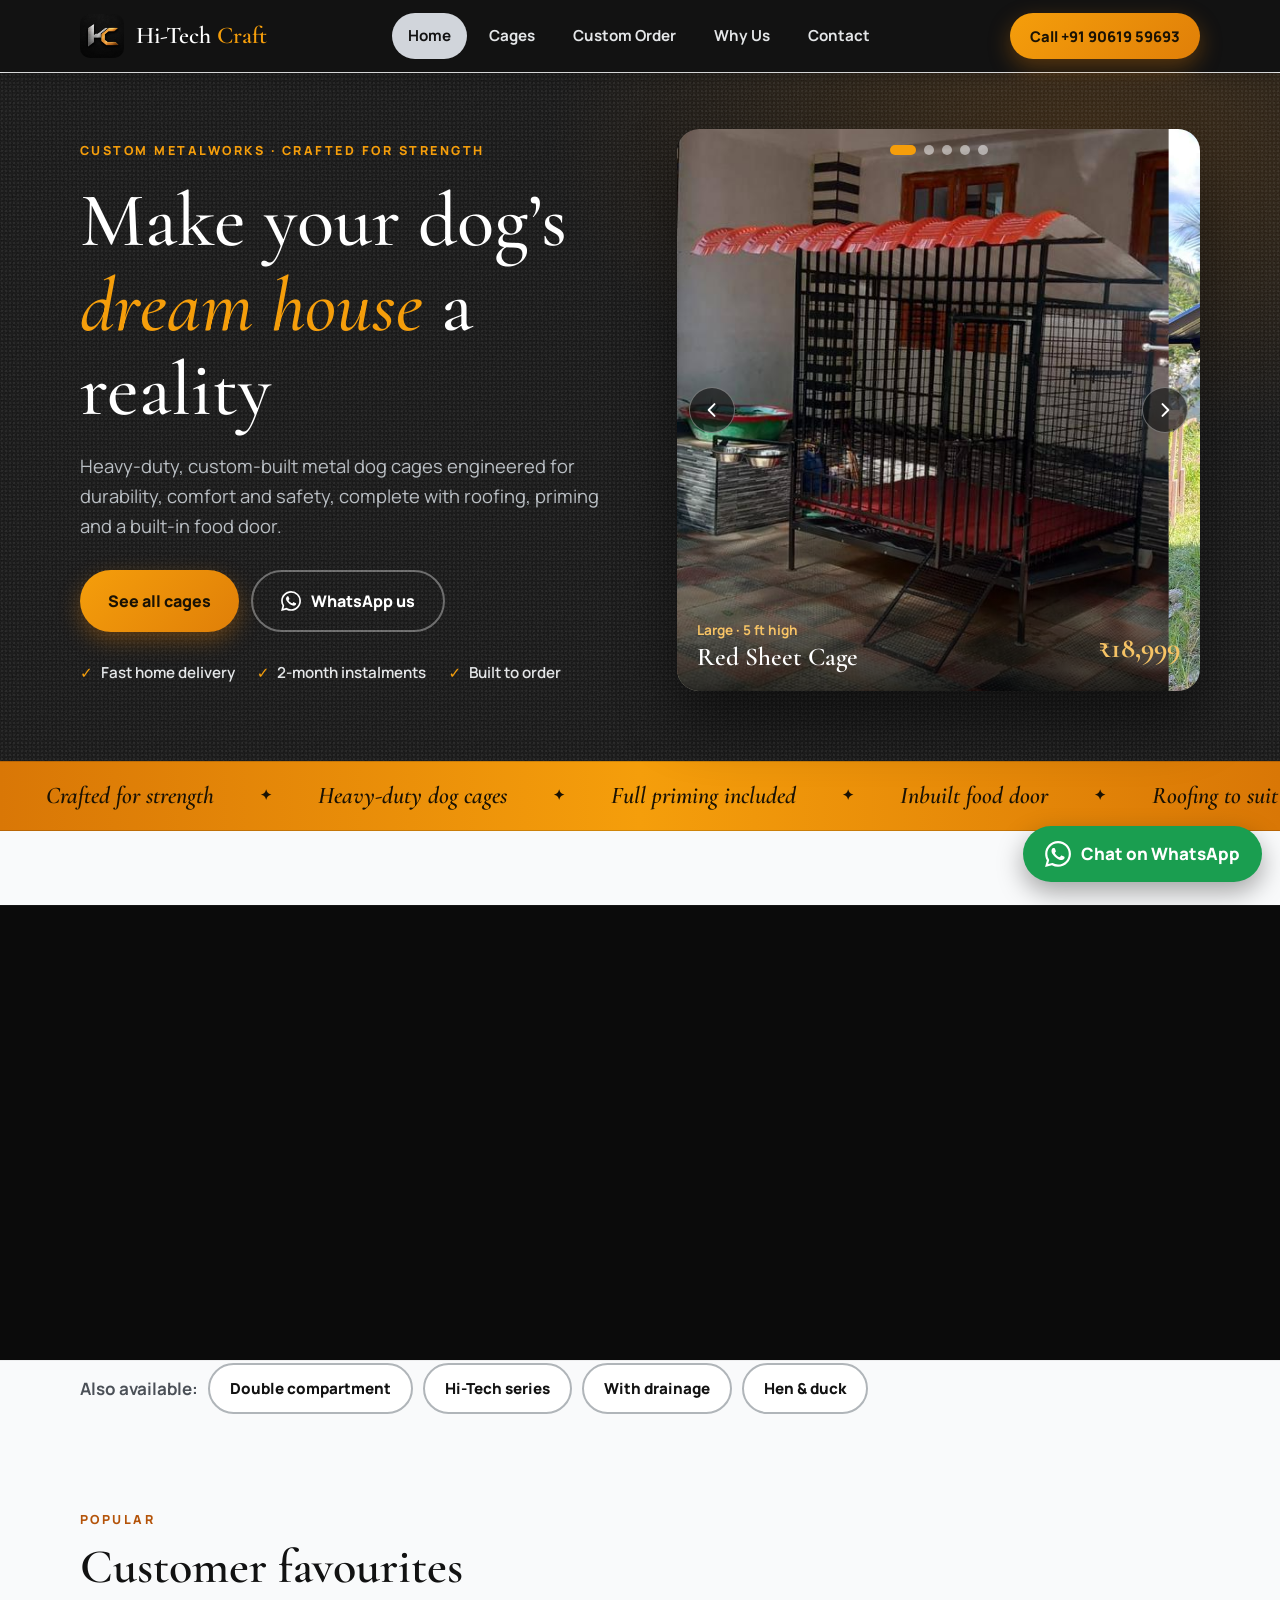
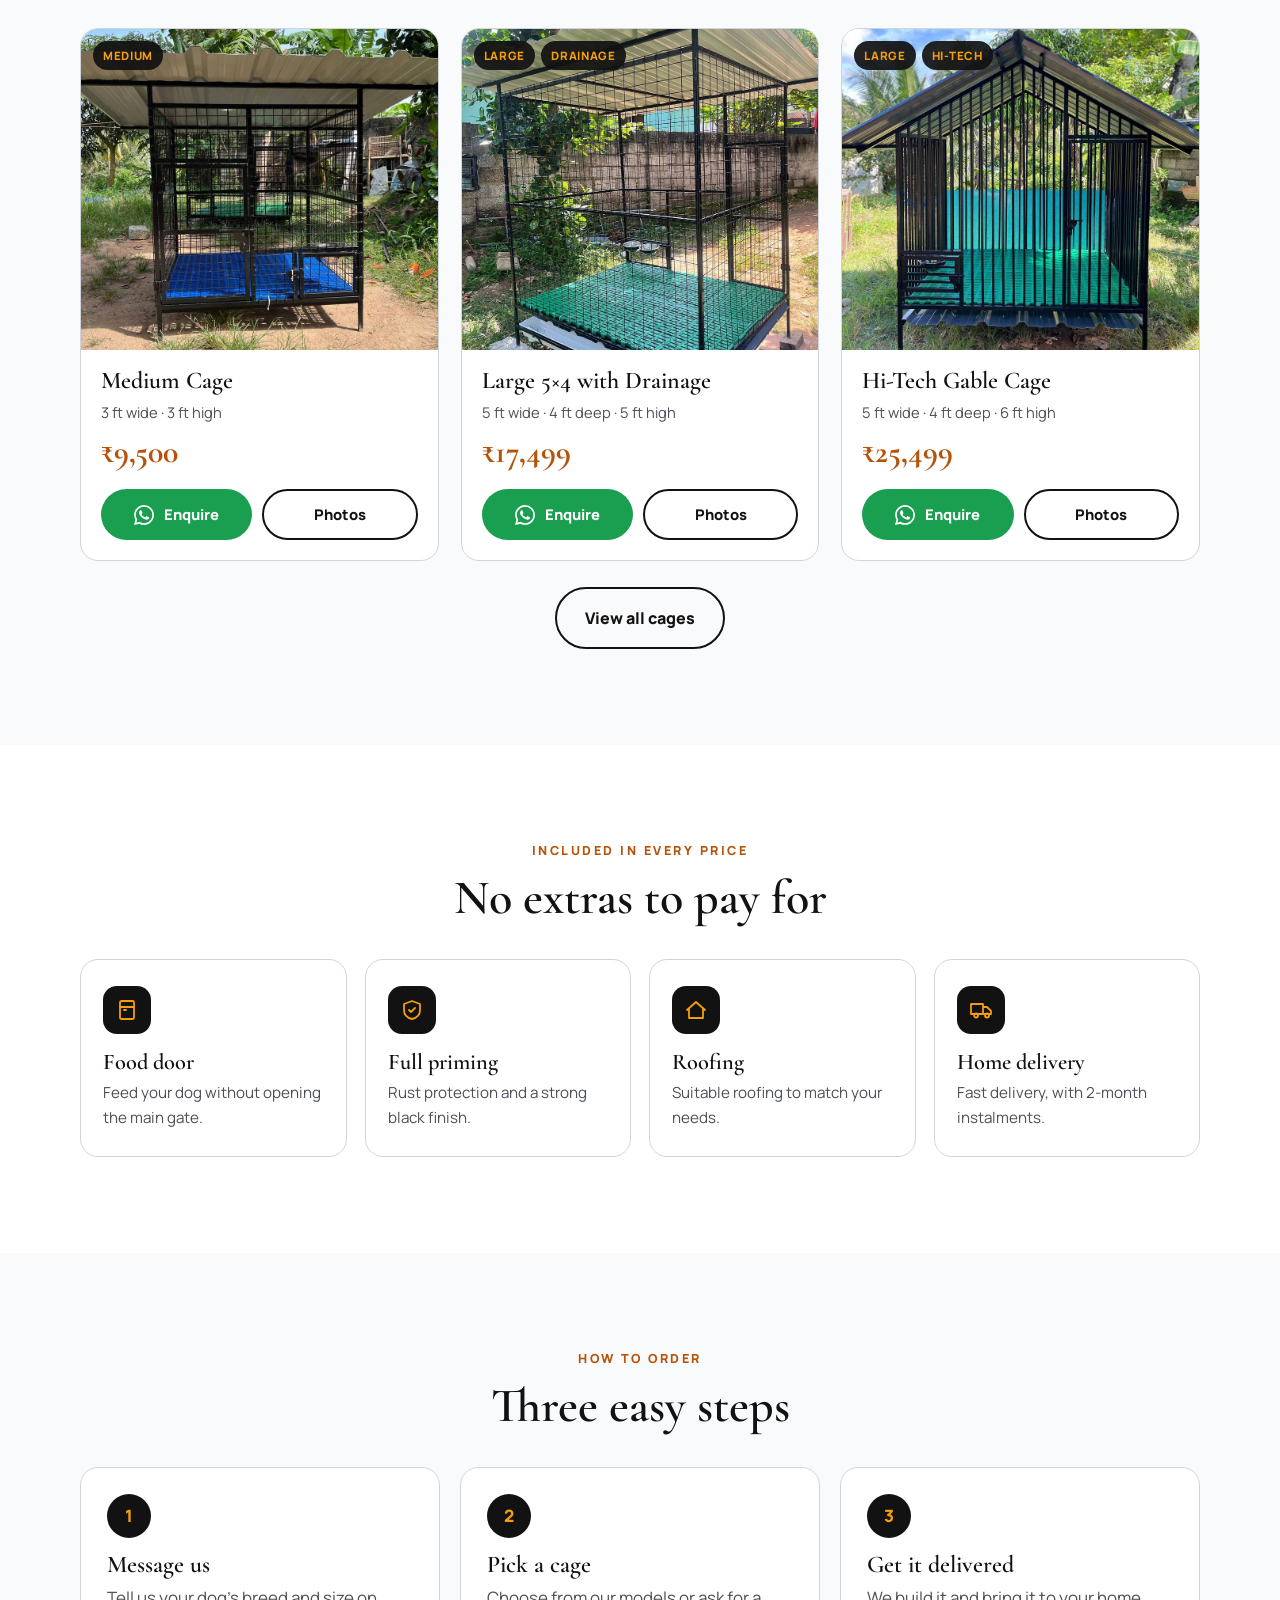
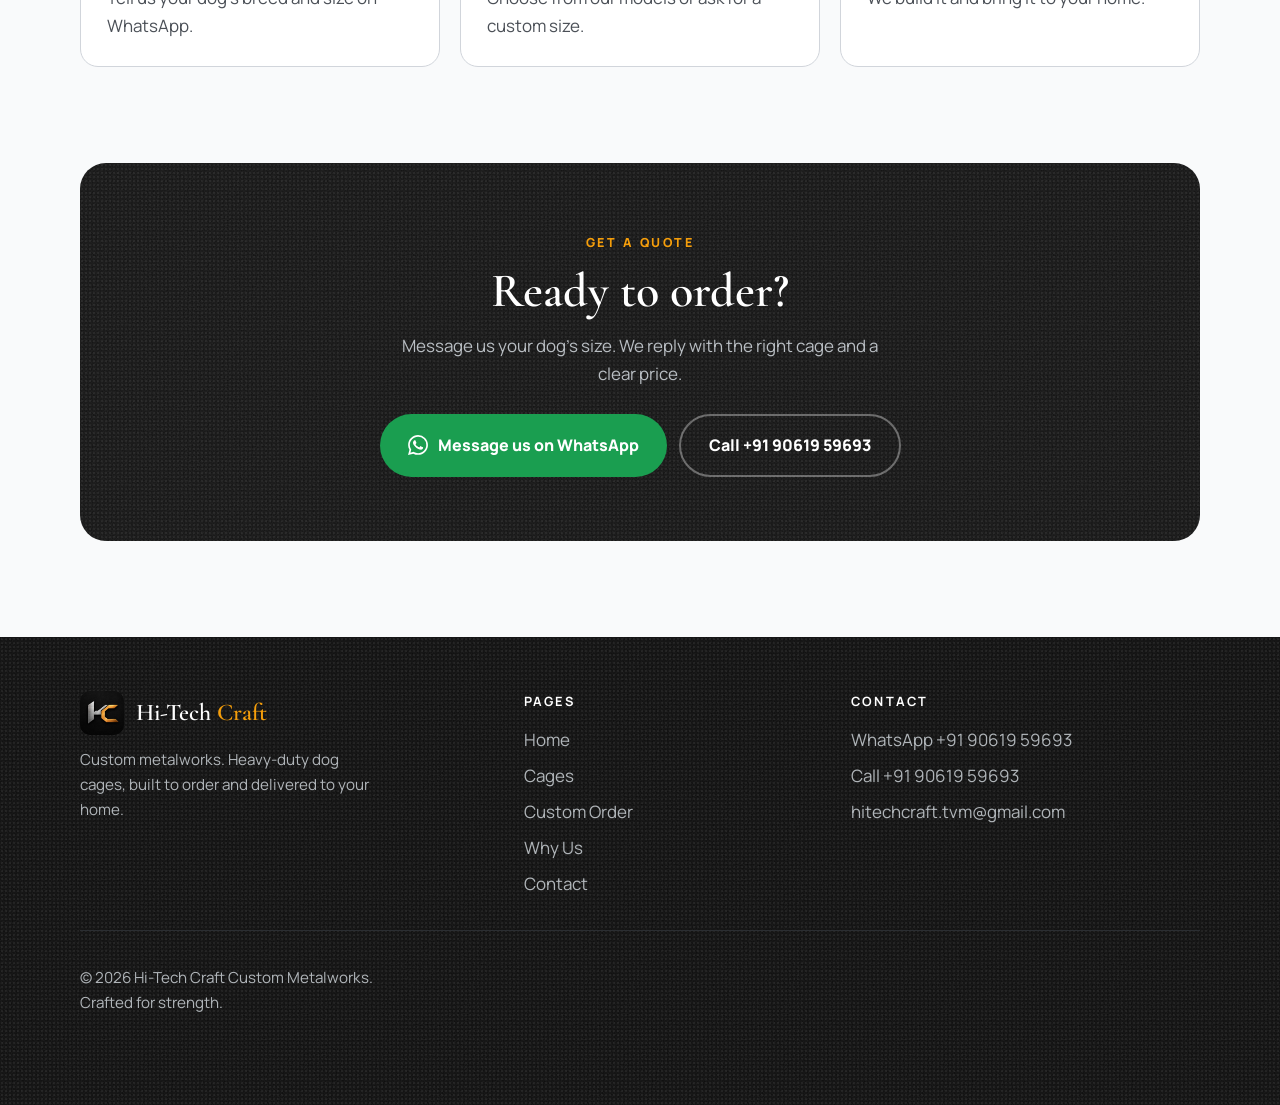
==== commit 5ea97703: "Update product description for dog cages" ====
--- a/index.html
+++ b/index.html
@@ -24,7 +24,7 @@
 <section class="hero"><div class="wrap hero-grid">
 <div><span class="eyebrow">Custom metalworks · Crafted for strength</span>
 <h1>Make your dog’s <em>dream house</em> a reality</h1>
-<p class="lead">Heavy-duty custom dog cages with roofing, priming and a built-in food door. Prices from ₹4,999.</p>
+<p class="lead">Heavy-duty, custom-built metal dog cages engineered for durability, comfort and safety, complete with roofing, priming and a built-in food door.</p>
 <div class="cta-row"><a class="btn btn-gold" href="catalog.html">See all cages</a><a class="btn btn-ghost" target="_blank" rel="noopener" href="https://wa.me/919061959693?text=Hi%20Hi-Tech%20Craft%2C%20I%27d%20like%20to%20know%20more%20about%20your%20dog%20cages."><svg viewBox="0 0 24 24" fill="currentColor"><path d="M17.47 14.38c-.3-.15-1.76-.87-2.03-.97-.27-.1-.47-.15-.67.15-.2.3-.77.97-.94 1.16-.17.2-.35.22-.64.08-.3-.15-1.26-.46-2.39-1.48-.88-.79-1.48-1.76-1.65-2.06-.17-.3-.02-.46.13-.6.13-.13.3-.35.45-.52.15-.17.2-.3.3-.5.1-.2.05-.37-.03-.52-.07-.15-.67-1.61-.92-2.2-.24-.58-.49-.5-.67-.51h-.57c-.2 0-.52.07-.79.37-.27.3-1.04 1.02-1.04 2.48 0 1.46 1.07 2.88 1.21 3.07.15.2 2.1 3.2 5.08 4.49.71.3 1.26.49 1.69.62.71.23 1.36.2 1.87.12.57-.09 1.76-.72 2-1.41.25-.7.25-1.29.17-1.41-.07-.13-.27-.2-.57-.35m-5.42 7.4h-.01a9.87 9.87 0 01-5.03-1.38l-.36-.21-3.74.98 1-3.65-.24-.37a9.86 9.86 0 01-1.51-5.26c0-5.45 4.44-9.88 9.89-9.88 2.64 0 5.12 1.03 6.99 2.9a9.83 9.83 0 012.89 6.99c0 5.45-4.44 9.88-9.88 9.88m8.41-18.3A11.82 11.82 0 0012.05 0C5.5 0 .16 5.34.16 11.89c0 2.1.55 4.14 1.59 5.95L.06 24l6.3-1.65a11.88 11.88 0 005.69 1.45h.01c6.55 0 11.89-5.34 11.89-11.89 0-3.18-1.24-6.17-3.48-8.41z"/></svg> WhatsApp us</a></div>
 <ul class="perks"><li>Fast home delivery</li><li>2-month instalments</li><li>Built to order</li></ul></div>
 <div class="carousel" id="heroCar" aria-label="Featured cages"></div>
@@ -79,4 +79,4 @@
 <script src="js/products.js"></script>
 <script src="js/app.js"></script>
 </body>
-</html>+</html>
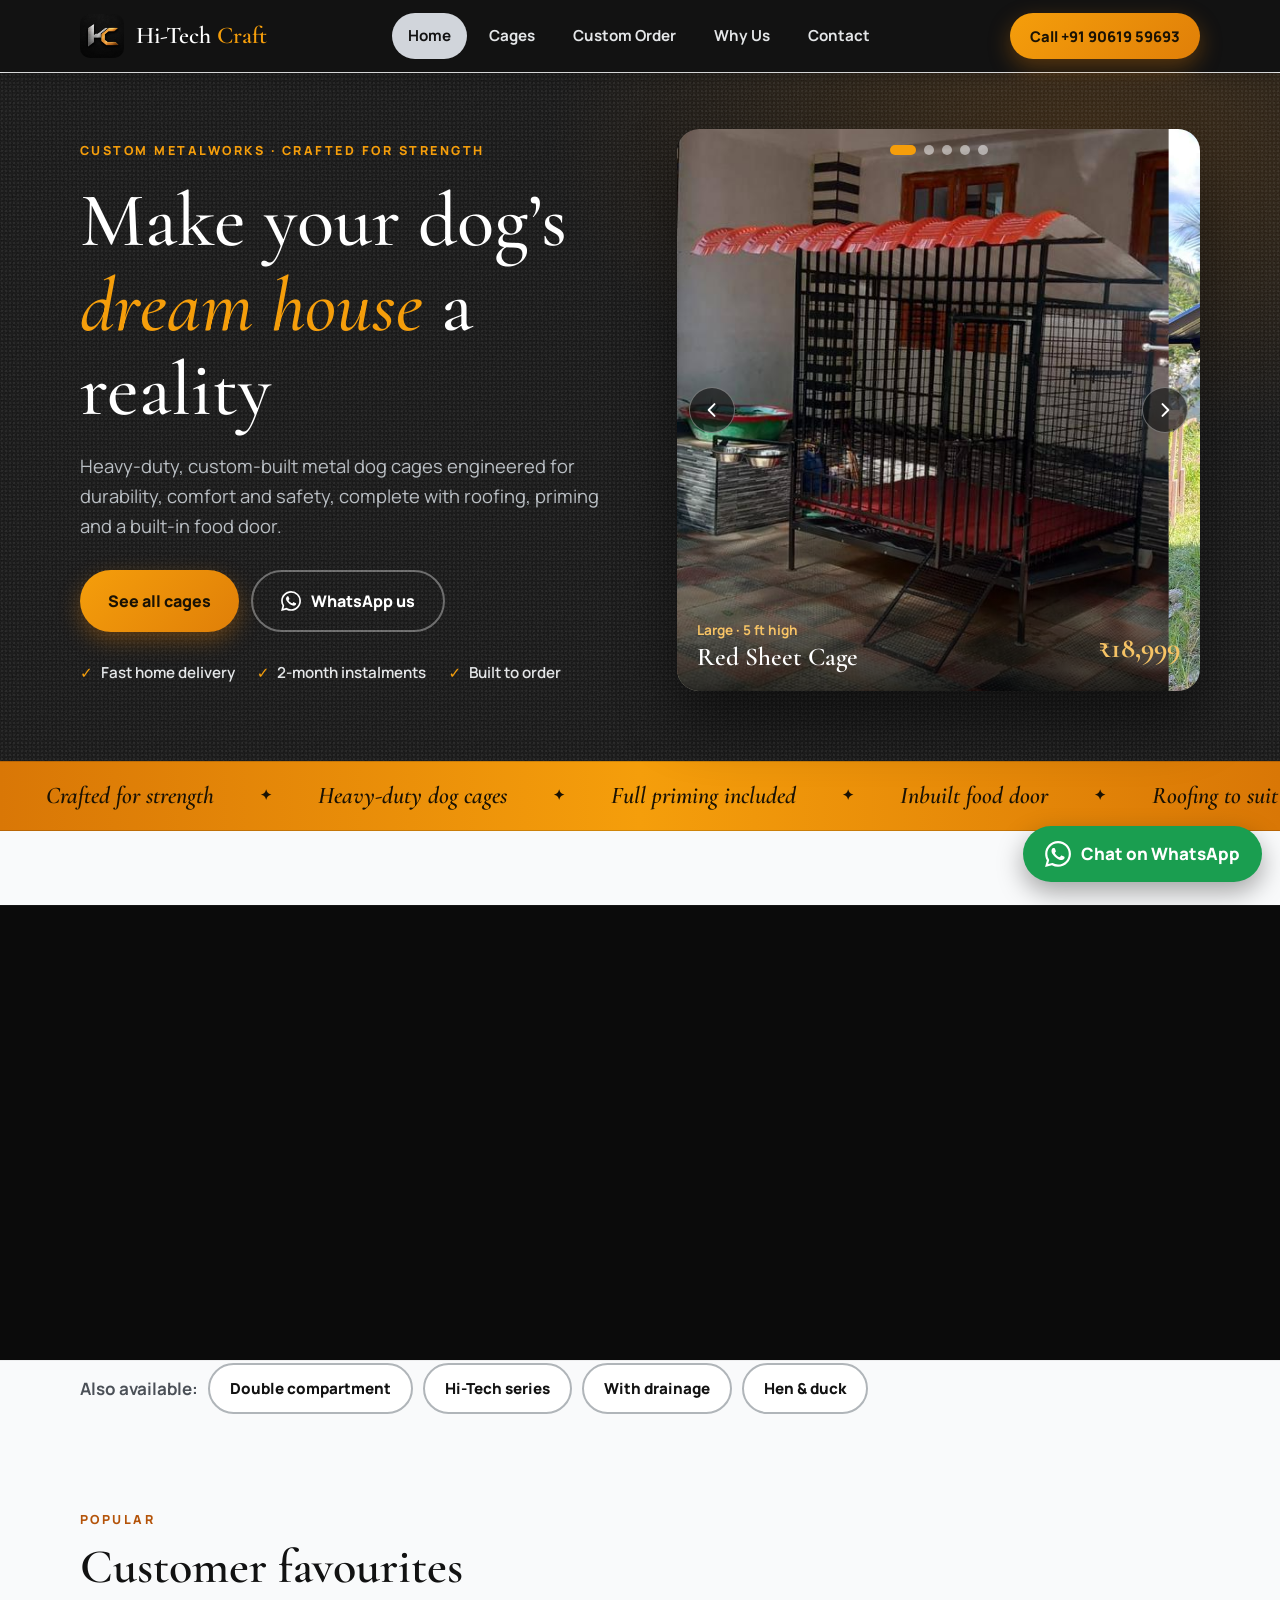
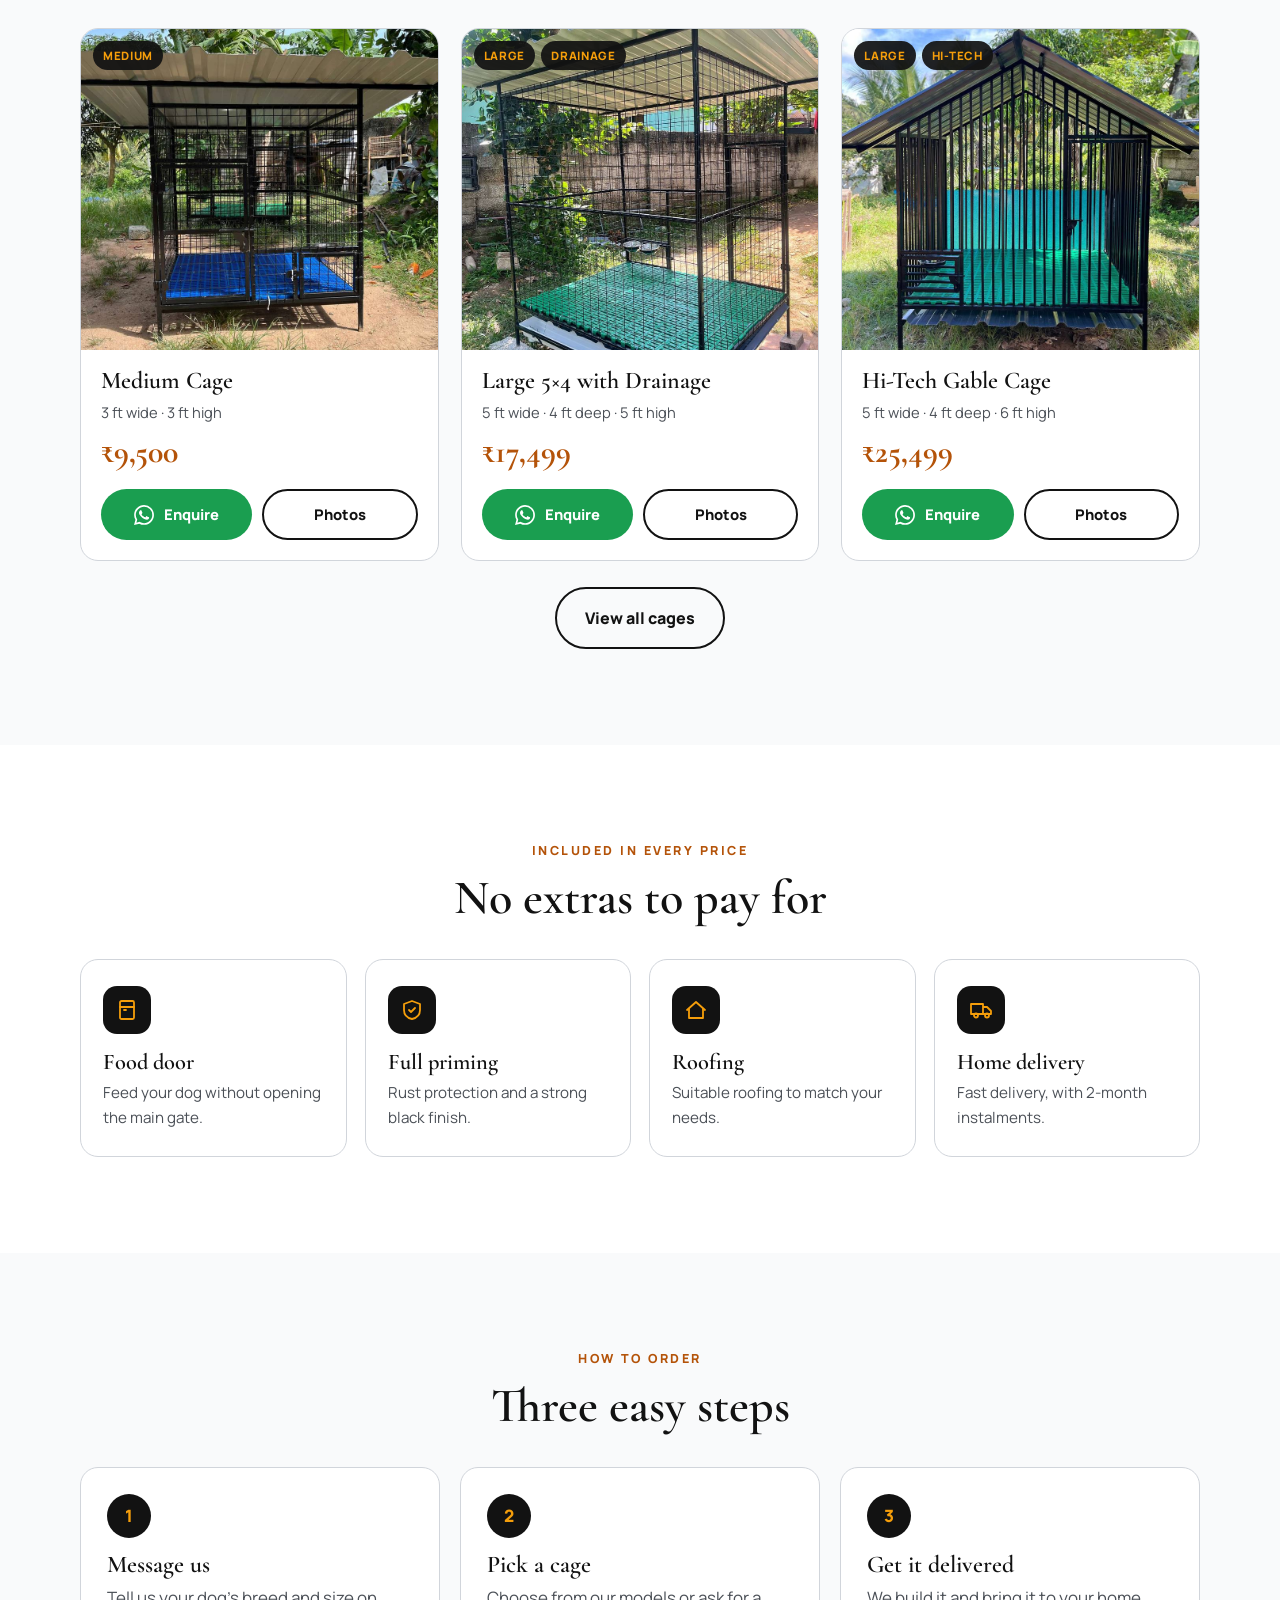
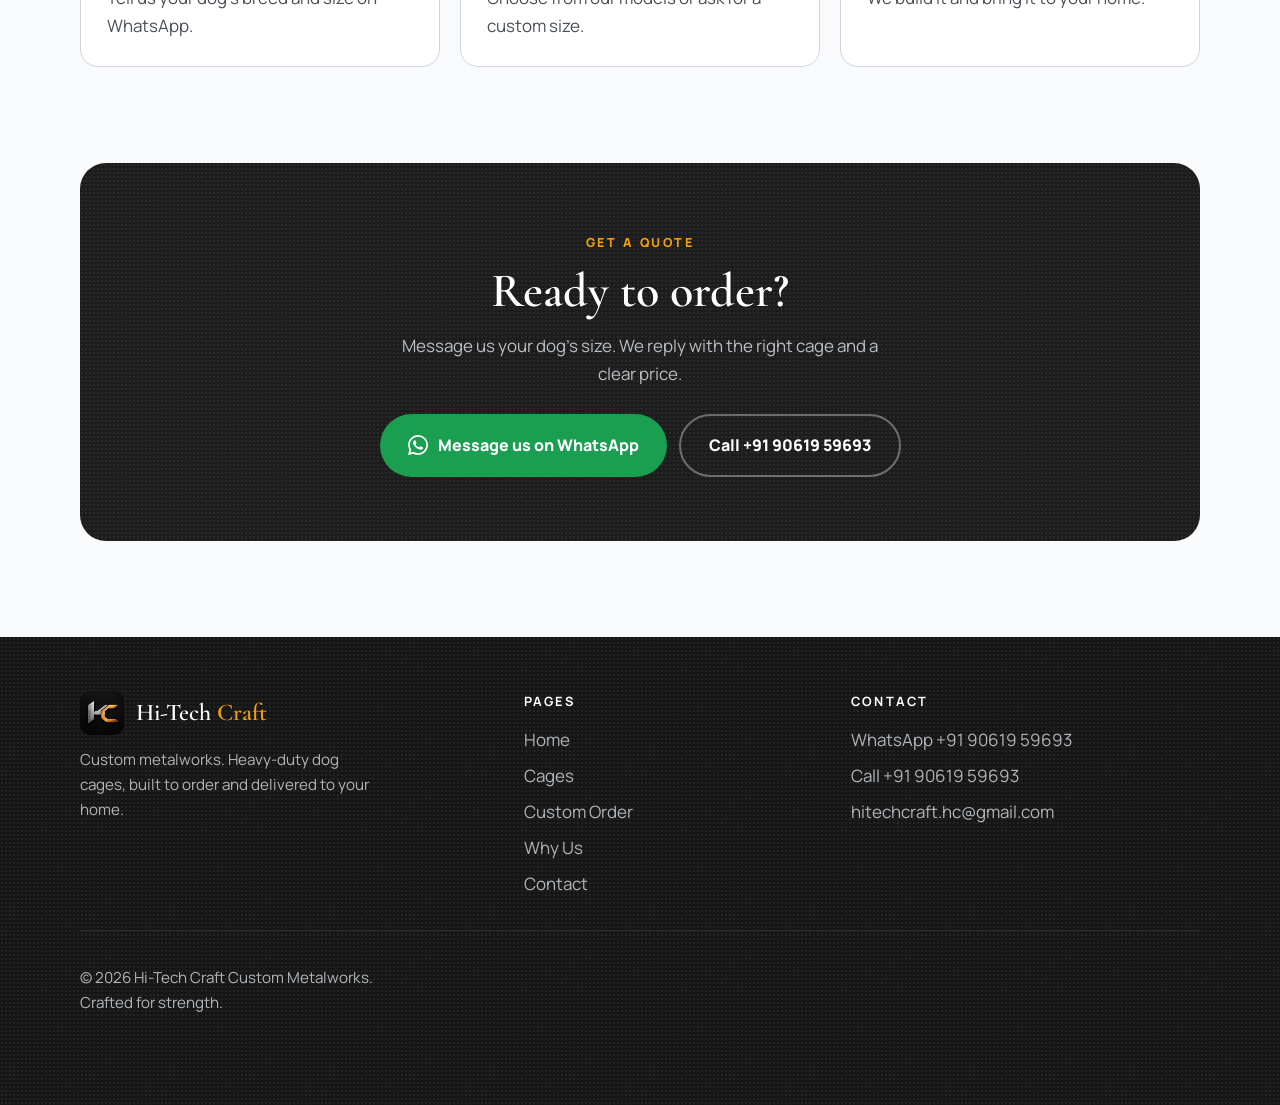
==== commit b8a7c783: "Modify contact details in footer Updated contact information in the footer section." ====
--- a/index.html
+++ b/index.html
@@ -70,7 +70,7 @@
 <div class="foot-grid">
 <div><a class="brand" href="index.html"><img src="img/c00.jpg" alt=""><b>Hi-Tech <i>Craft</i></b></a><p>Custom metalworks. Heavy-duty dog cages, built to order and delivered to your home.</p></div>
 <div><h4>Pages</h4><ul><li><a href="index.html">Home</a></li><li><a href="catalog.html">Cages</a></li><li><a href="custom.html">Custom Order</a></li><li><a href="why-us.html">Why Us</a></li><li><a href="contact.html">Contact</a></li></ul></div>
-<div><h4>Contact</h4><ul><li><a target="_blank" rel="noopener" href="https://wa.me/919061959693?text=Hi%20Hi-Tech%20Craft%2C%20I%27d%20like%20to%20know%20more%20about%20your%20dog%20cages.">WhatsApp +91 90619 59693</a></li><li><a href="tel:+919061959693">Call +91 90619 59693</a></li><li><a href="mailto:hitechcraft.tvm@gmail.com">hitechcraft.tvm@gmail.com</a></li></ul></div>
+<div><h4>Contact</h4><ul><li><a target="_blank" rel="noopener" href="https://wa.me/919061959693?text=Hi%20Hi-Tech%20Craft%2C%20I%27d%20like%20to%20know%20more%20about%20your%20dog%20cages.">WhatsApp +91 90619 59693</a></li><li><a href="tel:+919061959693">Call +91 90619 59693</a></li><li><a href="mailto:hitechcraft.hc@gmail.com">hitechcraft.hc@gmail.com</a></li></ul></div>
 </div>
 <p class="foot-bot">© <span data-year></span> Hi-Tech Craft Custom Metalworks. Crafted for strength.</p>
 </div></footer>
